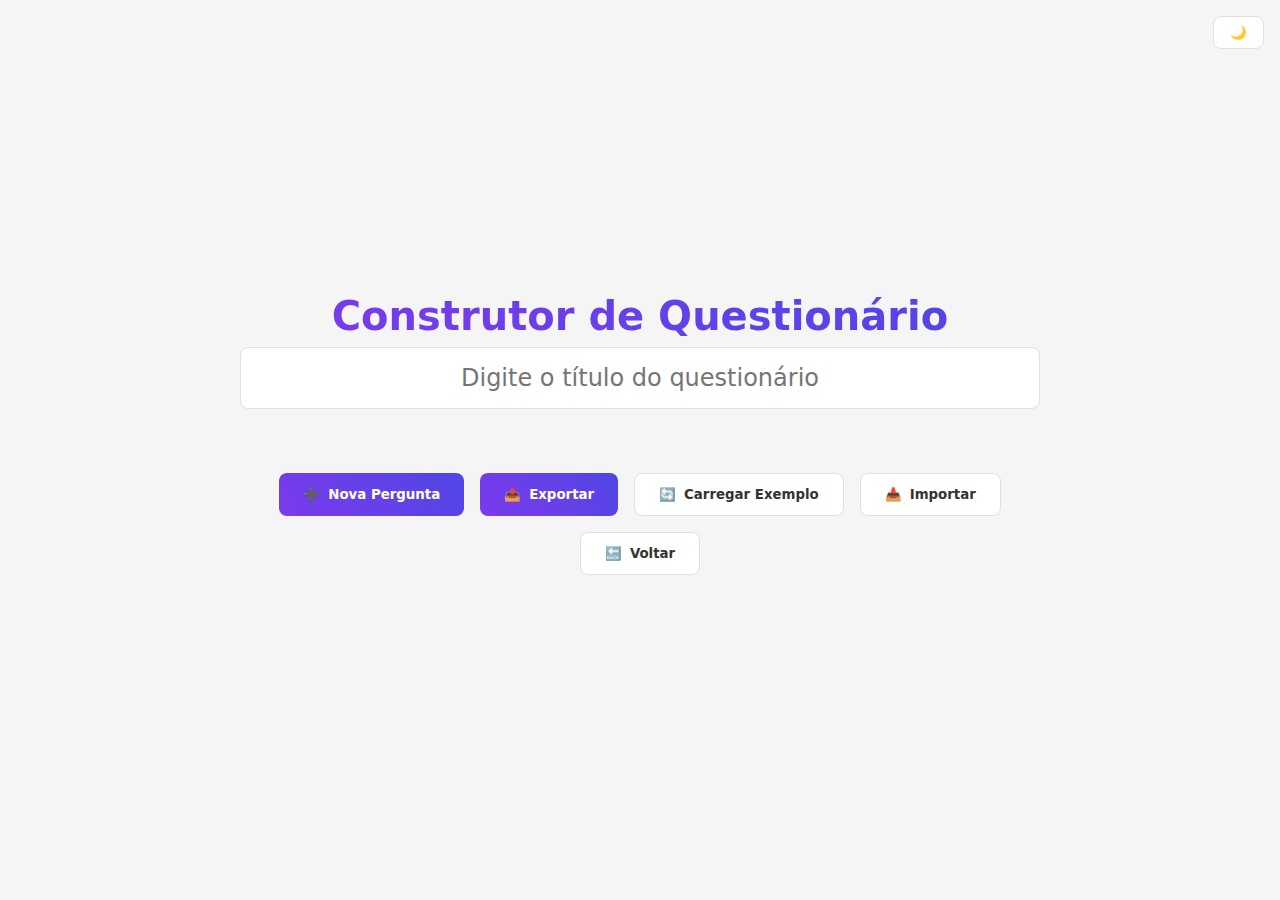
==== public/builder.html @ 8108d2a2 "Release" ====
<!DOCTYPE html>
<html lang="pt-br">
<head>
    <meta charset="UTF-8">
    <meta name="viewport" content="width=device-width, initial-scale=1.0">
    <title>Construtor de Questionários</title>
    <style>
        :root {
            --bg-color: #f5f5f5;
            --card-bg: #ffffff;
            --primary: #7c3aed;
            --secondary: #4f46e5;
            --text: #333333;
            --success: #10b981;
            --warning: #f59e0b;
            --border: #e0e0e0;
        }

        .dark-mode {
            --bg-color: #1a1a1a;
            --card-bg: #2d2d2d;
            --text: #e0e0e0;
            --border: #404040;
        }

        * {
            margin: 0;
            padding: 0;
            box-sizing: border-box;
            font-family: 'Segoe UI', system-ui, sans-serif;
        }

        body {
            background: var(--bg-color);
            color: var(--text);
            min-height: 100vh;
            display: flex;
            justify-content: center;
            align-items: center;
            padding: 2rem;
        }

        .container {
            max-width: 800px;
            width: 100%;
            margin: 0 auto;
        }

        .header {
            text-align: center;
            margin-bottom: 2rem;
        }

        h1 {
            font-size: 2.5rem;
            margin-bottom: 0.5rem;
            background: linear-gradient(to right, var(--primary), var(--secondary));
            background-clip: text;
            -webkit-background-clip: text;
            -webkit-text-fill-color: transparent;
        }

        .controls {
            display: flex;
            gap: 1rem;
            margin-bottom: 2rem;
            justify-content: center;
            flex-wrap: wrap;
        }

        button {
            padding: 0.8rem 1.5rem;
            border: none;
            border-radius: 8px;
            cursor: pointer;
            font-weight: 600;
            transition: all 0.3s ease;
            display: flex;
            align-items: center;
            gap: 0.5rem;
        }

        .btn-primary {
            background: linear-gradient(45deg, var(--primary), var(--secondary));
            color: white;
        }

        .btn-primary:hover {
            opacity: 0.9;
            transform: translateY(-2px);
        }

        .btn-secondary {
            background: var(--card-bg);
            color: var(--text);
            border: 1px solid var(--border);
        }

        .question-block {
            background: var(--card-bg);
            border-radius: 12px;
            padding: 1.5rem;
            margin-bottom: 1.5rem;
            box-shadow: 0 4px 6px rgba(0, 0, 0, 0.1);
        }

        .question-header {
            display: flex;
            justify-content: space-between;
            align-items: center;
            margin-bottom: 1rem;
        }

        .question-title {
            font-size: 1.2rem;
            font-weight: 600;
        }

        .delete-btn {
            background: #dc2626;
            padding: 0.4rem 0.8rem;
            color: white;
            border: none;
            border-radius: 8px;
            cursor: pointer;
        }

        textarea {
            width: 100%;
            background: var(--card-bg);
            border: 1px solid var(--border);
            border-radius: 8px;
            padding: 1rem;
            color: var(--text);
            margin-bottom: 1rem;
            resize: vertical;
            min-height: 80px;
        }

        .options-grid {
            display: grid;
            grid-template-columns: repeat(2, 1fr);
            gap: 1rem;
        }

        .option-item {
            position: relative;
            background: var(--card-bg);
            border: 1px solid var(--border);
            border-radius: 8px;
            padding: 1rem;
        }

        .option-item input {
            width: 100%;
            background: none;
            border: none;
            color: var(--text);
            padding: 0.5rem;
            font-size: 1rem;
        }

        .correct-marker {
            position: absolute;
            top: -10px;
            right: -10px;
            background: var(--success);
            color: white;
            width: 24px;
            height: 24px;
            border-radius: 50%;
            display: none;
            align-items: center;
            justify-content: center;
            font-size: 14px;
        }

        .correct-check:checked + .option-item {
            border: 2px solid var(--success);
        }

        .correct-check:checked + .option-item .correct-marker {
            display: flex;
        }

        .correct-check {
            display: none;
        }

        #questionnaire-title {
            width: 100%;
            background: var(--card-bg);
            border: 1px solid var(--border);
            border-radius: 8px;
            padding: 1rem;
            font-size: 1.5rem;
            color: var(--text);
            margin-bottom: 2rem;
            text-align: center;
        }

        .drag-handle {
            cursor: move;
            opacity: 0.6;
            padding: 0.5rem;
        }

        .drag-handle:hover {
            opacity: 1;
        }

        .mode-toggle {
            position: fixed;
            top: 1rem;
            right: 1rem;
            background: var(--card-bg);
            border: 1px solid var(--border);
            border-radius: 8px;
            padding: 0.5rem 1rem;
            cursor: pointer;
        }
    </style>
</head>
<body>
    <div class="container">
        <div class="header">
            <h1>Construtor de Questionário</h1>
            <input type="text" id="questionnaire-title" placeholder="Digite o título do questionário">
        </div>

        <div class="controls">
            <button class="btn-primary" onclick="addQuestion()">
                <span>➕</span> Nova Pergunta
            </button>
            <button class="btn-primary" onclick="generateQN()">
                <span>📤</span> Exportar
            </button>
            <button class="btn-secondary" onclick="loadAdvancedExample()">
                <span>🔄</span> Carregar Exemplo
            </button>
            <button class="btn-secondary" onclick="importQN()">
                <span>📥</span> Importar
            </button>
            <button class="btn-secondary" onclick="window.location.href = '/'">
                <span>🔙</span> Voltar
            </button>
        </div>

        <div id="questions-container"></div>
    </div>

    <button class="mode-toggle" onclick="toggleDarkMode()">🌙</button>

    <script>
        let questionCount = 0;

        function createQuestionBlock() {
            const block = document.createElement('div');
            block.className = 'question-block';
            block.innerHTML = `
                <div class="question-header">
                    <div class="question-title">Questão</div>
                    <button class="delete-btn" onclick="this.parentElement.parentElement.remove()">🗑️</button>
                </div>
                <textarea placeholder="Digite a pergunta"></textarea>
                <div class="options-grid">
                    ${Array.from({length: 4}, () => `
                    <label>
                        <input type="radio" name="question${questionCount}" class="correct-check" 
                               onclick="toggleCorrect(this)">
                        <div class="option-item">
                            <div class="correct-marker">✓</div>
                            <input type="text" class="option-input" placeholder="Opção">
                        </div>
                    </label>
                    `).join('')}
                </div>
            `;
            questionCount++;
            return block;
        }

        function addQuestion() {
            const container = document.getElementById('questions-container');
            container.appendChild(createQuestionBlock());
        }

        function toggleCorrect(radio) {
            const options = radio.closest('.options-grid').querySelectorAll('.correct-check');
            options.forEach(opt => opt.checked = false);
            radio.checked = true;
        }

        function generateQN() {
            const title = document.getElementById('questionnaire-title').value.trim();
            if (!title) {
                alert('Digite um título para o questionário!');
                return;
            }

            let qnContent = `# ${title}\n`;
            
            document.querySelectorAll('.question-block').forEach(block => {
                const question = block.querySelector('textarea').value.trim();
                const options = Array.from(block.querySelectorAll('.option-input')).map(input => {
                    const isCorrect = input.closest('label').querySelector('.correct-check').checked;
                    return isCorrect ? `*${input.value.trim()}` : input.value.trim();
                });

                if (question && options.every(opt => opt)) {
                    qnContent += `${question} % ${options.join(' % ')}\n`;
                }
            });

            const blob = new Blob([qnContent], { type: 'text/plain;charset=utf-8' });
            const link = document.createElement('a');
            link.href = URL.createObjectURL(blob);
            link.download = `${title.replace(/[^a-z0-9]/gi, '_')}.qn`;
            link.click();
        }

        function loadAdvancedExample() {
            document.getElementById('questionnaire-title').value = 'Geografia Avançada';
            
            const exampleContent = `
                # Geografia Avançada
                Qual destes países tem a maior população? % *China % Índia % Estados Unidos % Indonésia
                Qual é o maior lago da África? % Vitória % *Tanganyika % Malawi % Chade
                Capital da Islândia? % *Reiquiavique % Bergen % Oslo % Helsinque
            `;
            
            const lines = exampleContent.trim().split('\n');
            lines.forEach((line, index) => {
                if (index === 0) return;
                addQuestion();
                const block = document.querySelectorAll('.question-block')[index-1];
                const parts = line.split('%').map(p => p.trim());
                block.querySelector('textarea').value = parts[0];
                parts.slice(1).forEach((opt, i) => {
                    const input = block.querySelectorAll('.option-input')[i];
                    const isCorrect = opt.startsWith('*');
                    input.value = isCorrect ? opt.slice(1) : opt;
                    if (isCorrect) {
                        block.querySelectorAll('.correct-check')[i].checked = true;
                    }
                });
            });
        }

        function importQN() {
            const input = document.createElement('input');
            input.type = 'file';
            input.accept = '.qn';
            input.onchange = e => {
                const file = e.target.files[0];
                const reader = new FileReader();
                reader.onload = e => {
                    const content = e.target.result;
                    const lines = content.trim().split('\n');
                    document.getElementById('questionnaire-title').value = lines[0].slice(2).trim();
                    lines.slice(1).forEach((line, index) => {
                        addQuestion();
                        const block = document.querySelectorAll('.question-block')[index];
                        const parts = line.split('%').map(p => p.trim());
                        block.querySelector('textarea').value = parts[0];
                        parts.slice(1).forEach((opt, i) => {
                            const input = block.querySelectorAll('.option-input')[i];
                            const isCorrect = opt.startsWith('*');
                            input.value = isCorrect ? opt.slice(1) : opt;
                            if (isCorrect) {
                                block.querySelectorAll('.correct-check')[i].checked = true;
                            }
                        });
                    });
                };
                reader.readAsText(file);
            };
            input.click();
        }

        function toggleDarkMode() {
            document.body.classList.toggle('dark-mode');
            const toggleBtn = document.querySelector('.mode-toggle');
            toggleBtn.textContent = document.body.classList.contains('dark-mode') ? '☀️' : '🌙';
        }
    </script>
</body>
</html>
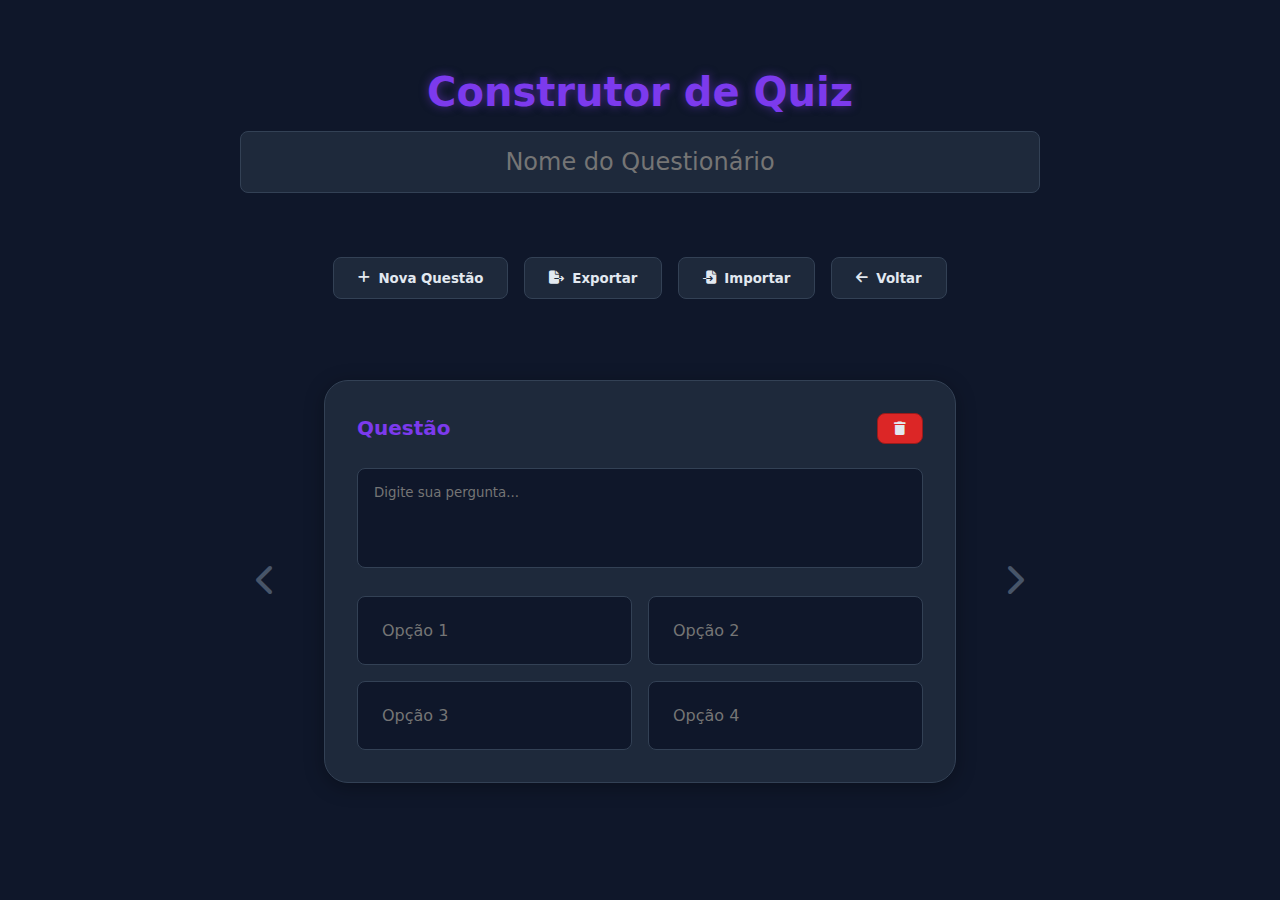
==== commit 892b4a7f: "NextGen v1" ====
--- a/public/builder.html
+++ b/public/builder.html
@@ -3,26 +3,11 @@
 <head>
     <meta charset="UTF-8">
     <meta name="viewport" content="width=device-width, initial-scale=1.0">
-    <title>Construtor de Questionários</title>
+    <title>Passa ou Repassa - Construir Quiz</title>
+    <link href="icons/css/fontawesome.css" rel="stylesheet" />
+    <link href="icons/css/brands.css" rel="stylesheet" />
+    <link href="icons/css/solid.css" rel="stylesheet" />
     <style>
-        :root {
-            --bg-color: #f5f5f5;
-            --card-bg: #ffffff;
-            --primary: #7c3aed;
-            --secondary: #4f46e5;
-            --text: #333333;
-            --success: #10b981;
-            --warning: #f59e0b;
-            --border: #e0e0e0;
-        }
-
-        .dark-mode {
-            --bg-color: #1a1a1a;
-            --card-bg: #2d2d2d;
-            --text: #e0e0e0;
-            --border: #404040;
-        }
-
         * {
             margin: 0;
             padding: 0;
@@ -31,8 +16,8 @@
         }
 
         body {
-            background: var(--bg-color);
-            color: var(--text);
+            background: #0f172a;
+            color: #e2e8f0;
             min-height: 100vh;
             display: flex;
             justify-content: center;
@@ -44,21 +29,36 @@
             max-width: 800px;
             width: 100%;
             margin: 0 auto;
+            position: relative;
         }
 
         .header {
             text-align: center;
             margin-bottom: 2rem;
+            position: relative;
         }
 
         h1 {
             font-size: 2.5rem;
-            margin-bottom: 0.5rem;
-            background: linear-gradient(to right, var(--primary), var(--secondary));
-            background-clip: text;
-            -webkit-background-clip: text;
-            -webkit-text-fill-color: transparent;
-        }
+            margin-bottom: 1rem;
+            color: #7c3aed;
+            text-shadow: 0 0 10px #7c3aed80;
+            animation: neonPulse 2s infinite;
+        }
+
+        .question-block {
+            background: #1e293b;
+            border-radius: 24px;
+            padding: 2rem;
+            border: 1px solid #334155;
+            box-shadow: 0 4px 20px rgba(0, 0, 0, 0.3);
+            transition: all 0.5s cubic-bezier(0.4, 0, 0.2, 1);
+            position: absolute;
+            width: 100%;
+            opacity: 0;
+            transform: translateX(110%);
+        }
+
 
         .controls {
             display: flex;
@@ -78,63 +78,142 @@
             display: flex;
             align-items: center;
             gap: 0.5rem;
-        }
-
-        .btn-primary {
-            background: linear-gradient(45deg, var(--primary), var(--secondary));
-            color: white;
-        }
-
-        .btn-primary:hover {
-            opacity: 0.9;
+            background: #1e293b;
+            color: #e2e8f0;
+            border: 1px solid #334155;
+        }
+
+        button:hover {
             transform: translateY(-2px);
-        }
-
-        .btn-secondary {
-            background: var(--card-bg);
-            color: var(--text);
-            border: 1px solid var(--border);
+            box-shadow: 0 2px 8px rgba(124, 58, 237, 0.3);
+        }
+
+        .question-carousel {
+            display: flex;
+            align-items: center;
+            gap: 2rem;
+            min-height: 400px;
+            position: relative;
+            overflow: hidden;
+        }
+
+        .carousel-nav {
+            font-size: 2rem;
+            cursor: pointer;
+            padding: 1rem;
+            transition: all 0.3s ease;
+            min-width: 50px;
+            text-align: center;
+            color: #7c3aed;
+            text-shadow: 0 0 10px #7c3aed80;
+            z-index: 99999;
+        }
+
+        .carousel-nav.inactive {
+            color: #475569;
+            cursor: not-allowed;
+            text-shadow: none;
+        }
+        .carousel-nav.active {
+            color: #7c3aed;
+            text-shadow: 0 0 10px #7c3aed80;
+        }
+
+        .questions-wrapper {
+            flex: 1;
+            position: relative;
+            height: 500px;
+            display: flex;
+            align-items: center;
+            gap: 10px;
+            justify-content: center;
+        }
+
+        .correct-check {
+            display: none;
         }
 
         .question-block {
-            background: var(--card-bg);
-            border-radius: 12px;
-            padding: 1.5rem;
-            margin-bottom: 1.5rem;
-            box-shadow: 0 4px 6px rgba(0, 0, 0, 0.1);
+            transition: all 0.5s cubic-bezier(0.4, 0, 0.2, 1);
+            transform: translateX(110%);
+            opacity: 0;
+            position: absolute;
+            width: 100%;
+            margin-left: 50px;
+            margin-right: 50px;
+        }
+
+        .question-block.active {
+            transform: translateX(0);
+            opacity: 1;
+        }
+
+        .question-block.prev {
+            transform: translateX(-110%);
+            opacity: 0.2;
+            filter: blur(2px);
+        }
+        textarea {
+            resize: none !important;
+        }
+
+        .question-block.next {
+            transform: translateX(110%);
+            opacity: 0.2;
+            filter: blur(2px);
+        }
+        .question-block.slide-left {
+            animation: slideOutLeft 0.2s forwards;
+        }
+
+        .question-block.slide-right {
+            animation: slideOutRight 0.2s forwards;
+        }
+
+        @keyframes slideOutLeft {
+            to {
+                transform: translateX(-100%);
+                opacity: 0;
+            }
+        }
+
+        @keyframes slideOutRight {
+            to {
+                transform: translateX(100%);
+                opacity: 0;
+            }
         }
 
         .question-header {
             display: flex;
             justify-content: space-between;
             align-items: center;
-            margin-bottom: 1rem;
+            margin-bottom: 1.5rem;
         }
 
         .question-title {
-            font-size: 1.2rem;
+            font-size: 1.25rem;
             font-weight: 600;
-        }
-
-        .delete-btn {
-            background: #dc2626;
-            padding: 0.4rem 0.8rem;
-            color: white;
-            border: none;
-            border-radius: 8px;
-            cursor: pointer;
+            color: #7c3aed;
         }
 
         textarea {
             width: 100%;
-            background: var(--card-bg);
-            border: 1px solid var(--border);
+            background: #0f172a;
+            border: 1px solid #334155;
             border-radius: 8px;
             padding: 1rem;
-            color: var(--text);
-            margin-bottom: 1rem;
+            color: #e2e8f0;
+            margin-bottom: 1.5rem;
             resize: vertical;
-            min-height: 80px;
+            min-height: 100px;
+            transition: all 0.3s ease;
+        }
+
+        textarea:focus {
+            border-color: #7c3aed;
+            box-shadow: 0 0 10px #7c3aed80;
+            outline: none;
         }
 
         .options-grid {
@@ -145,17 +224,22 @@
 
         .option-item {
             position: relative;
-            background: var(--card-bg);
-            border: 1px solid var(--border);
+            background: #0f172a;
+            border: 1px solid #334155;
             border-radius: 8px;
             padding: 1rem;
+            transition: all 0.3s ease;
+        }
+
+        .option-item:hover {
+            border-color: #7c3aed;
         }
 
         .option-item input {
             width: 100%;
             background: none;
             border: none;
-            color: var(--text);
+            color: #e2e8f0;
             padding: 0.5rem;
             font-size: 1rem;
         }
@@ -164,7 +248,7 @@
             position: absolute;
             top: -10px;
             right: -10px;
-            background: var(--success);
+            background: #10b981;
             color: white;
             width: 24px;
             height: 24px;
@@ -173,119 +257,207 @@
             align-items: center;
             justify-content: center;
             font-size: 14px;
+            box-shadow: 0 2px 8px rgba(16, 185, 129, 0.3);
         }
 
         .correct-check:checked + .option-item {
-            border: 2px solid var(--success);
+            border: 2px solid #10b981;
+            box-shadow: 0 0 10px #10b98180;
         }
 
         .correct-check:checked + .option-item .correct-marker {
             display: flex;
-        }
-
-        .correct-check {
-            display: none;
         }
 
         #questionnaire-title {
             width: 100%;
-            background: var(--card-bg);
-            border: 1px solid var(--border);
+            background: #1e293b;
+            border: 1px solid #334155;
             border-radius: 8px;
             padding: 1rem;
             font-size: 1.5rem;
-            color: var(--text);
+            color: #e2e8f0;
             margin-bottom: 2rem;
             text-align: center;
-        }
-
-        .drag-handle {
-            cursor: move;
-            opacity: 0.6;
-            padding: 0.5rem;
-        }
-
-        .drag-handle:hover {
-            opacity: 1;
-        }
-
-        .mode-toggle {
-            position: fixed;
-            top: 1rem;
-            right: 1rem;
-            background: var(--card-bg);
-            border: 1px solid var(--border);
+            transition: all 0.3s ease;
+        }
+
+        #questionnaire-title:focus {
+            border-color: #7c3aed;
+            box-shadow: 0 0 10px #7c3aed80;
+            outline: none;
+        }
+
+        @keyframes neonPulse {
+            0%, 100% { text-shadow: 0 0 10px #7c3aed80; }
+            50% { text-shadow: 0 0 20px #7c3aed, 0 0 30px #7c3aed80; }
+        }
+
+        .delete-btn {
+            background: #dc2626;
+            padding: 0.5rem 1rem;
             border-radius: 8px;
-            padding: 0.5rem 1rem;
-            cursor: pointer;
+            border: 1px solid #991b1b;
+            transition: all 0.3s ease;
+        }
+
+        .delete-btn:hover {
+            background: #991b1b;
+            transform: scale(1.05);
         }
     </style>
 </head>
 <body>
     <div class="container">
         <div class="header">
-            <h1>Construtor de Questionário</h1>
-            <input type="text" id="questionnaire-title" placeholder="Digite o título do questionário">
+            <h1>Construtor de Quiz</h1>
+            <input type="text" id="questionnaire-title" placeholder="Nome do Questionário">
         </div>
 
         <div class="controls">
-            <button class="btn-primary" onclick="addQuestion()">
-                <span>➕</span> Nova Pergunta
+            <button class="px-4 py-1 rounded-md bg-purple-600/40 border-2 border-purple-700 hover:bg-purple-800 transition-all text-white" onclick="addQuestion()">
+                <i class="fa-solid fa-plus mr-2"></i> Nova Questão
             </button>
-            <button class="btn-primary" onclick="generateQN()">
-                <span>📤</span> Exportar
+            <button class="px-4 py-1 rounded-md bg-green-600/40 border-2 border-green-700 hover:bg-green-800 transition-all text-white" onclick="generateQN()">
+                <i class="fa-solid fa-file-export mr-2"></i> Exportar
             </button>
-            <button class="btn-secondary" onclick="loadAdvancedExample()">
-                <span>🔄</span> Carregar Exemplo
+            <button class="px-4 py-1 rounded-md bg-blue-600/40 border-2 border-blue-700 hover:bg-blue-800 transition-all text-white" onclick="importQN()">
+                <i class="fa-solid fa-file-import mr-2"></i> Importar
             </button>
-            <button class="btn-secondary" onclick="importQN()">
-                <span>📥</span> Importar
-            </button>
-            <button class="btn-secondary" onclick="window.location.href = '/'">
-                <span>🔙</span> Voltar
+            <button class="px-4 py-1 rounded-md bg-blue-600/40 border-2 border-blue-700 hover:bg-blue-800 transition-all text-white" onclick="window.location.href = '/'">
+                <i class="fa-solid fa-arrow-left mr-2"></i> Voltar
             </button>
         </div>
 
-        <div id="questions-container"></div>
+        <div class="question-carousel">
+            <div class="carousel-nav" id="prevBtn" onclick="prevQuestion()"><i class="fa-solid fa-chevron-left"></i></div>
+            <div class="questions-wrapper" id="questions-container"></div>
+            <div class="carousel-nav" id="nextBtn" onclick="nextQuestion()"><i class="fa-solid fa-chevron-right"></i></div>
+        </div>
     </div>
 
-    <button class="mode-toggle" onclick="toggleDarkMode()">🌙</button>
-
     <script>
-        let questionCount = 0;
+        let questions = [];
+        let currentQuestion = 0;
+        let xx = 0
+
+        // Inicializa com uma questão
+        window.onload = addQuestion;
 
         function createQuestionBlock() {
             const block = document.createElement('div');
             block.className = 'question-block';
+            block.id = "block"+xx
             block.innerHTML = `
                 <div class="question-header">
                     <div class="question-title">Questão</div>
-                    <button class="delete-btn" onclick="this.parentElement.parentElement.remove()">🗑️</button>
+                    <button class="delete-btn" onclick="deleteQuestion(${questions.length})">
+                        <i class="fa-solid fa-trash"></i>
+                    </button>
                 </div>
-                <textarea placeholder="Digite a pergunta"></textarea>
+                <textarea placeholder="Digite sua pergunta..." rows="3"></textarea>
                 <div class="options-grid">
-                    ${Array.from({length: 4}, () => `
+                    ${Array.from({length: 4}, (_, i) => `
                     <label>
-                        <input type="radio" name="question${questionCount}" class="correct-check" 
-                               onclick="toggleCorrect(this)">
+                        <input type="radio" name="question${questions.length}" class="correct-check" 
+                               onclick="toggleCorrect(this, ${questions.length}, ${i})">
                         <div class="option-item">
                             <div class="correct-marker">✓</div>
-                            <input type="text" class="option-input" placeholder="Opção">
+                            <input type="text" class="option-input" placeholder="Opção ${i + 1}">
                         </div>
                     </label>
                     `).join('')}
                 </div>
             `;
-            questionCount++;
             return block;
         }
-
+        function prevQuestion() {
+            if(currentQuestion > 0) {
+                currentQuestion--;
+                updateCarousel();
+            }
+        }
+
+        function nextQuestion() {
+            if(currentQuestion < questions.length - 1) {
+                currentQuestion++;
+                updateCarousel();
+            }
+        }
+
+        // Função updateCarousel corrigida
+        function updateCarousel() {
+            const container = document.querySelectorAll('#questions-container .question-block');
+            if (currentQuestion > container.length) {
+                currentQuestion = container.length;
+            }
+            container.forEach((elmmt, index) => {
+                const block = elmmt;
+                
+                if(index === currentQuestion) {
+                    block.classList.remove('hidden');
+                    block.classList.add('active');
+                    block.classList.remove('prev');
+                    block.classList.remove('next');
+                } else if(index === currentQuestion - 1) {
+                    block.classList.remove('hidden');
+                    block.classList.remove('active');
+                    block.classList.remove('next');
+                    block.classList.add('prev');
+                } else if(index === currentQuestion + 1) {
+                    block.classList.remove('hidden');
+                    block.classList.remove('active');
+                    block.classList.remove('prev');
+                    block.classList.add('next');
+                } else {
+                    block.classList.add('hidden');
+                    block.classList.remove('active');
+                    block.classList.remove('prev');
+                    block.classList.remove('next');
+                }
+                
+            });
+
+            // Atualizar estado das setas
+            const prevBtn = document.getElementById('prevBtn');
+            const nextBtn = document.getElementById('nextBtn');
+            
+            prevBtn.classList.toggle('inactive', currentQuestion === 0);
+            nextBtn.classList.toggle('inactive', currentQuestion === container.length - 1);
+        }
+        const qcontainer = document.querySelector('#questions-container');
         function addQuestion() {
-            const container = document.getElementById('questions-container');
-            container.appendChild(createQuestionBlock());
-        }
-
-        function toggleCorrect(radio) {
+            const container = document.querySelectorAll('#questions-container .question-block');
+            xx++
+            const newQuestion = {
+                element: createQuestionBlock(),
+                data: {
+                    question: '',
+                    options: Array(4).fill(''),
+                    correct: -1
+                }
+            };
+            qcontainer.appendChild(newQuestion.element)
+            questions.push(newQuestion);
+            currentQuestion = container.length;
+            updateCarousel();
+        }
+
+        function deleteQuestion(index) {
+            const qst =  document.querySelector("#block" + (parseInt(index)+1))
+            questions.splice(index, 1);
+            
+            if(qst.classList.contains('active')) {
+                currentQuestion = Math.min(currentQuestion, questions.length - 1);
+            }
+            
+            qst.remove()
+            
+            updateCarousel();
+        }
+
+        function toggleCorrect(radio, questionIndex, optionIndex) {
+            questions[questionIndex].data.correct = optionIndex;
             const options = radio.closest('.options-grid').querySelectorAll('.correct-check');
             options.forEach(opt => opt.checked = false);
             radio.checked = true;
@@ -293,58 +465,26 @@
 
         function generateQN() {
             const title = document.getElementById('questionnaire-title').value.trim();
-            if (!title) {
-                alert('Digite um título para o questionário!');
-                return;
-            }
+            if(!title) return alert('Digite um título!');
 
             let qnContent = `# ${title}\n`;
             
-            document.querySelectorAll('.question-block').forEach(block => {
-                const question = block.querySelector('textarea').value.trim();
-                const options = Array.from(block.querySelectorAll('.option-input')).map(input => {
-                    const isCorrect = input.closest('label').querySelector('.correct-check').checked;
-                    return isCorrect ? `*${input.value.trim()}` : input.value.trim();
+            questions.forEach(question => {
+                const qText = question.element.querySelector('textarea').value.trim();
+                const options = Array.from(question.element.querySelectorAll('.option-input')).map((input, i) => {
+                    return i === question.data.correct ? `*${input.value.trim()}` : input.value.trim();
                 });
 
-                if (question && options.every(opt => opt)) {
-                    qnContent += `${question} % ${options.join(' % ')}\n`;
+                if(qText && options.every(opt => opt)) {
+                    qnContent += `${qText} % ${options.join(' % ')}\n`;
                 }
             });
 
-            const blob = new Blob([qnContent], { type: 'text/plain;charset=utf-8' });
+            const blob = new Blob([qnContent], { type: 'text/plain' });
             const link = document.createElement('a');
             link.href = URL.createObjectURL(blob);
-            link.download = `${title.replace(/[^a-z0-9]/gi, '_')}.qn`;
+            link.download = `${title.replace(/[^\w]/g, '_')}.qn`;
             link.click();
-        }
-
-        function loadAdvancedExample() {
-            document.getElementById('questionnaire-title').value = 'Geografia Avançada';
-            
-            const exampleContent = `
-                # Geografia Avançada
-                Qual destes países tem a maior população? % *China % Índia % Estados Unidos % Indonésia
-                Qual é o maior lago da África? % Vitória % *Tanganyika % Malawi % Chade
-                Capital da Islândia? % *Reiquiavique % Bergen % Oslo % Helsinque
-            `;
-            
-            const lines = exampleContent.trim().split('\n');
-            lines.forEach((line, index) => {
-                if (index === 0) return;
-                addQuestion();
-                const block = document.querySelectorAll('.question-block')[index-1];
-                const parts = line.split('%').map(p => p.trim());
-                block.querySelector('textarea').value = parts[0];
-                parts.slice(1).forEach((opt, i) => {
-                    const input = block.querySelectorAll('.option-input')[i];
-                    const isCorrect = opt.startsWith('*');
-                    input.value = isCorrect ? opt.slice(1) : opt;
-                    if (isCorrect) {
-                        block.querySelectorAll('.correct-check')[i].checked = true;
-                    }
-                });
-            });
         }
 
         function importQN() {
@@ -355,34 +495,34 @@
                 const file = e.target.files[0];
                 const reader = new FileReader();
                 reader.onload = e => {
-                    const content = e.target.result;
-                    const lines = content.trim().split('\n');
+                    questions = [];
+                    const lines = e.target.result.trim().split('\n');
                     document.getElementById('questionnaire-title').value = lines[0].slice(2).trim();
-                    lines.slice(1).forEach((line, index) => {
+                    
+                    lines.slice(1).forEach(line => {
                         addQuestion();
-                        const block = document.querySelectorAll('.question-block')[index];
+                        const question = questions[questions.length - 1];
                         const parts = line.split('%').map(p => p.trim());
-                        block.querySelector('textarea').value = parts[0];
+                        
+                        question.element.querySelector('textarea').value = parts[0];
                         parts.slice(1).forEach((opt, i) => {
-                            const input = block.querySelectorAll('.option-input')[i];
+                            const input = question.element.querySelectorAll('.option-input')[i];
                             const isCorrect = opt.startsWith('*');
+                            
                             input.value = isCorrect ? opt.slice(1) : opt;
-                            if (isCorrect) {
-                                block.querySelectorAll('.correct-check')[i].checked = true;
+                            if(isCorrect) {
+                                question.data.correct = i;
+                                question.element.querySelectorAll('.correct-check')[i].checked = true;
                             }
                         });
                     });
+                    currentQuestion = 0;
+                    updateCarousel();
                 };
                 reader.readAsText(file);
             };
             input.click();
         }
-
-        function toggleDarkMode() {
-            document.body.classList.toggle('dark-mode');
-            const toggleBtn = document.querySelector('.mode-toggle');
-            toggleBtn.textContent = document.body.classList.contains('dark-mode') ? '☀️' : '🌙';
-        }
     </script>
 </body>
 </html>--- a/public/icons/css/brands.css
+++ b/public/icons/css/brands.css
@@ -0,0 +1,1600 @@
+/*!
+ * Font Awesome Free 6.6.0 by @fontawesome - https://fontawesome.com
+ * License - https://fontawesome.com/license/free (Icons: CC BY 4.0, Fonts: SIL OFL 1.1, Code: MIT License)
+ * Copyright 2024 Fonticons, Inc.
+ */
+:root, :host {
+  --fa-style-family-brands: 'Font Awesome 6 Brands';
+  --fa-font-brands: normal 400 1em/1 'Font Awesome 6 Brands'; }
+
+@font-face {
+  font-family: 'Font Awesome 6 Brands';
+  font-style: normal;
+  font-weight: 400;
+  font-display: block;
+  src: url("../webfonts/fa-brands-400.woff2") format("woff2"), url("../webfonts/fa-brands-400.ttf") format("truetype"); }
+
+.fab,
+.fa-brands {
+  font-weight: 400; }
+
+.fa-monero:before {
+  content: "\f3d0"; }
+
+.fa-hooli:before {
+  content: "\f427"; }
+
+.fa-yelp:before {
+  content: "\f1e9"; }
+
+.fa-cc-visa:before {
+  content: "\f1f0"; }
+
+.fa-lastfm:before {
+  content: "\f202"; }
+
+.fa-shopware:before {
+  content: "\f5b5"; }
+
+.fa-creative-commons-nc:before {
+  content: "\f4e8"; }
+
+.fa-aws:before {
+  content: "\f375"; }
+
+.fa-redhat:before {
+  content: "\f7bc"; }
+
+.fa-yoast:before {
+  content: "\f2b1"; }
+
+.fa-cloudflare:before {
+  content: "\e07d"; }
+
+.fa-ups:before {
+  content: "\f7e0"; }
+
+.fa-pixiv:before {
+  content: "\e640"; }
+
+.fa-wpexplorer:before {
+  content: "\f2de"; }
+
+.fa-dyalog:before {
+  content: "\f399"; }
+
+.fa-bity:before {
+  content: "\f37a"; }
+
+.fa-stackpath:before {
+  content: "\f842"; }
+
+.fa-buysellads:before {
+  content: "\f20d"; }
+
+.fa-first-order:before {
+  content: "\f2b0"; }
+
+.fa-modx:before {
+  content: "\f285"; }
+
+.fa-guilded:before {
+  content: "\e07e"; }
+
+.fa-vnv:before {
+  content: "\f40b"; }
+
+.fa-square-js:before {
+  content: "\f3b9"; }
+
+.fa-js-square:before {
+  content: "\f3b9"; }
+
+.fa-microsoft:before {
+  content: "\f3ca"; }
+
+.fa-qq:before {
+  content: "\f1d6"; }
+
+.fa-orcid:before {
+  content: "\f8d2"; }
+
+.fa-java:before {
+  content: "\f4e4"; }
+
+.fa-invision:before {
+  content: "\f7b0"; }
+
+.fa-creative-commons-pd-alt:before {
+  content: "\f4ed"; }
+
+.fa-centercode:before {
+  content: "\f380"; }
+
+.fa-glide-g:before {
+  content: "\f2a6"; }
+
+.fa-drupal:before {
+  content: "\f1a9"; }
+
+.fa-jxl:before {
+  content: "\e67b"; }
+
+.fa-dart-lang:before {
+  content: "\e693"; }
+
+.fa-hire-a-helper:before {
+  content: "\f3b0"; }
+
+.fa-creative-commons-by:before {
+  content: "\f4e7"; }
+
+.fa-unity:before {
+  content: "\e049"; }
+
+.fa-whmcs:before {
+  content: "\f40d"; }
+
+.fa-rocketchat:before {
+  content: "\f3e8"; }
+
+.fa-vk:before {
+  content: "\f189"; }
+
+.fa-untappd:before {
+  content: "\f405"; }
+
+.fa-mailchimp:before {
+  content: "\f59e"; }
+
+.fa-css3-alt:before {
+  content: "\f38b"; }
+
+.fa-square-reddit:before {
+  content: "\f1a2"; }
+
+.fa-reddit-square:before {
+  content: "\f1a2"; }
+
+.fa-vimeo-v:before {
+  content: "\f27d"; }
+
+.fa-contao:before {
+  content: "\f26d"; }
+
+.fa-square-font-awesome:before {
+  content: "\e5ad"; }
+
+.fa-deskpro:before {
+  content: "\f38f"; }
+
+.fa-brave:before {
+  content: "\e63c"; }
+
+.fa-sistrix:before {
+  content: "\f3ee"; }
+
+.fa-square-instagram:before {
+  content: "\e055"; }
+
+.fa-instagram-square:before {
+  content: "\e055"; }
+
+.fa-battle-net:before {
+  content: "\f835"; }
+
+.fa-the-red-yeti:before {
+  content: "\f69d"; }
+
+.fa-square-hacker-news:before {
+  content: "\f3af"; }
+
+.fa-hacker-news-square:before {
+  content: "\f3af"; }
+
+.fa-edge:before {
+  content: "\f282"; }
+
+.fa-threads:before {
+  content: "\e618"; }
+
+.fa-napster:before {
+  content: "\f3d2"; }
+
+.fa-square-snapchat:before {
+  content: "\f2ad"; }
+
+.fa-snapchat-square:before {
+  content: "\f2ad"; }
+
+.fa-google-plus-g:before {
+  content: "\f0d5"; }
+
+.fa-artstation:before {
+  content: "\f77a"; }
+
+.fa-markdown:before {
+  content: "\f60f"; }
+
+.fa-sourcetree:before {
+  content: "\f7d3"; }
+
+.fa-google-plus:before {
+  content: "\f2b3"; }
+
+.fa-diaspora:before {
+  content: "\f791"; }
+
+.fa-foursquare:before {
+  content: "\f180"; }
+
+.fa-stack-overflow:before {
+  content: "\f16c"; }
+
+.fa-github-alt:before {
+  content: "\f113"; }
+
+.fa-phoenix-squadron:before {
+  content: "\f511"; }
+
+.fa-pagelines:before {
+  content: "\f18c"; }
+
+.fa-algolia:before {
+  content: "\f36c"; }
+
+.fa-red-river:before {
+  content: "\f3e3"; }
+
+.fa-creative-commons-sa:before {
+  content: "\f4ef"; }
+
+.fa-safari:before {
+  content: "\f267"; }
+
+.fa-google:before {
+  content: "\f1a0"; }
+
+.fa-square-font-awesome-stroke:before {
+  content: "\f35c"; }
+
+.fa-font-awesome-alt:before {
+  content: "\f35c"; }
+
+.fa-atlassian:before {
+  content: "\f77b"; }
+
+.fa-linkedin-in:before {
+  content: "\f0e1"; }
+
+.fa-digital-ocean:before {
+  content: "\f391"; }
+
+.fa-nimblr:before {
+  content: "\f5a8"; }
+
+.fa-chromecast:before {
+  content: "\f838"; }
+
+.fa-evernote:before {
+  content: "\f839"; }
+
+.fa-hacker-news:before {
+  content: "\f1d4"; }
+
+.fa-creative-commons-sampling:before {
+  content: "\f4f0"; }
+
+.fa-adversal:before {
+  content: "\f36a"; }
+
+.fa-creative-commons:before {
+  content: "\f25e"; }
+
+.fa-watchman-monitoring:before {
+  content: "\e087"; }
+
+.fa-fonticons:before {
+  content: "\f280"; }
+
+.fa-weixin:before {
+  content: "\f1d7"; }
+
+.fa-shirtsinbulk:before {
+  content: "\f214"; }
+
+.fa-codepen:before {
+  content: "\f1cb"; }
+
+.fa-git-alt:before {
+  content: "\f841"; }
+
+.fa-lyft:before {
+  content: "\f3c3"; }
+
+.fa-rev:before {
+  content: "\f5b2"; }
+
+.fa-windows:before {
+  content: "\f17a"; }
+
+.fa-wizards-of-the-coast:before {
+  content: "\f730"; }
+
+.fa-square-viadeo:before {
+  content: "\f2aa"; }
+
+.fa-viadeo-square:before {
+  content: "\f2aa"; }
+
+.fa-meetup:before {
+  content: "\f2e0"; }
+
+.fa-centos:before {
+  content: "\f789"; }
+
+.fa-adn:before {
+  content: "\f170"; }
+
+.fa-cloudsmith:before {
+  content: "\f384"; }
+
+.fa-opensuse:before {
+  content: "\e62b"; }
+
+.fa-pied-piper-alt:before {
+  content: "\f1a8"; }
+
+.fa-square-dribbble:before {
+  content: "\f397"; }
+
+.fa-dribbble-square:before {
+  content: "\f397"; }
+
+.fa-codiepie:before {
+  content: "\f284"; }
+
+.fa-node:before {
+  content: "\f419"; }
+
+.fa-mix:before {
+  content: "\f3cb"; }
+
+.fa-steam:before {
+  content: "\f1b6"; }
+
+.fa-cc-apple-pay:before {
+  content: "\f416"; }
+
+.fa-scribd:before {
+  content: "\f28a"; }
+
+.fa-debian:before {
+  content: "\e60b"; }
+
+.fa-openid:before {
+  content: "\f19b"; }
+
+.fa-instalod:before {
+  content: "\e081"; }
+
+.fa-expeditedssl:before {
+  content: "\f23e"; }
+
+.fa-sellcast:before {
+  content: "\f2da"; }
+
+.fa-square-twitter:before {
+  content: "\f081"; }
+
+.fa-twitter-square:before {
+  content: "\f081"; }
+
+.fa-r-project:before {
+  content: "\f4f7"; }
+
+.fa-delicious:before {
+  content: "\f1a5"; }
+
+.fa-freebsd:before {
+  content: "\f3a4"; }
+
+.fa-vuejs:before {
+  content: "\f41f"; }
+
+.fa-accusoft:before {
+  content: "\f369"; }
+
+.fa-ioxhost:before {
+  content: "\f208"; }
+
+.fa-fonticons-fi:before {
+  content: "\f3a2"; }
+
+.fa-app-store:before {
+  content: "\f36f"; }
+
+.fa-cc-mastercard:before {
+  content: "\f1f1"; }
+
+.fa-itunes-note:before {
+  content: "\f3b5"; }
+
+.fa-golang:before {
+  content: "\e40f"; }
+
+.fa-kickstarter:before {
+  content: "\f3bb"; }
+
+.fa-square-kickstarter:before {
+  content: "\f3bb"; }
+
+.fa-grav:before {
+  content: "\f2d6"; }
+
+.fa-weibo:before {
+  content: "\f18a"; }
+
+.fa-uncharted:before {
+  content: "\e084"; }
+
+.fa-firstdraft:before {
+  content: "\f3a1"; }
+
+.fa-square-youtube:before {
+  content: "\f431"; }
+
+.fa-youtube-square:before {
+  content: "\f431"; }
+
+.fa-wikipedia-w:before {
+  content: "\f266"; }
+
+.fa-wpressr:before {
+  content: "\f3e4"; }
+
+.fa-rendact:before {
+  content: "\f3e4"; }
+
+.fa-angellist:before {
+  content: "\f209"; }
+
+.fa-galactic-republic:before {
+  content: "\f50c"; }
+
+.fa-nfc-directional:before {
+  content: "\e530"; }
+
+.fa-skype:before {
+  content: "\f17e"; }
+
+.fa-joget:before {
+  content: "\f3b7"; }
+
+.fa-fedora:before {
+  content: "\f798"; }
+
+.fa-stripe-s:before {
+  content: "\f42a"; }
+
+.fa-meta:before {
+  content: "\e49b"; }
+
+.fa-laravel:before {
+  content: "\f3bd"; }
+
+.fa-hotjar:before {
+  content: "\f3b1"; }
+
+.fa-bluetooth-b:before {
+  content: "\f294"; }
+
+.fa-square-letterboxd:before {
+  content: "\e62e"; }
+
+.fa-sticker-mule:before {
+  content: "\f3f7"; }
+
+.fa-creative-commons-zero:before {
+  content: "\f4f3"; }
+
+.fa-hips:before {
+  content: "\f452"; }
+
+.fa-behance:before {
+  content: "\f1b4"; }
+
+.fa-reddit:before {
+  content: "\f1a1"; }
+
+.fa-discord:before {
+  content: "\f392"; }
+
+.fa-chrome:before {
+  content: "\f268"; }
+
+.fa-app-store-ios:before {
+  content: "\f370"; }
+
+.fa-cc-discover:before {
+  content: "\f1f2"; }
+
+.fa-wpbeginner:before {
+  content: "\f297"; }
+
+.fa-confluence:before {
+  content: "\f78d"; }
+
+.fa-shoelace:before {
+  content: "\e60c"; }
+
+.fa-mdb:before {
+  content: "\f8ca"; }
+
+.fa-dochub:before {
+  content: "\f394"; }
+
+.fa-accessible-icon:before {
+  content: "\f368"; }
+
+.fa-ebay:before {
+  content: "\f4f4"; }
+
+.fa-amazon:before {
+  content: "\f270"; }
+
+.fa-unsplash:before {
+  content: "\e07c"; }
+
+.fa-yarn:before {
+  content: "\f7e3"; }
+
+.fa-square-steam:before {
+  content: "\f1b7"; }
+
+.fa-steam-square:before {
+  content: "\f1b7"; }
+
+.fa-500px:before {
+  content: "\f26e"; }
+
+.fa-square-vimeo:before {
+  content: "\f194"; }
+
+.fa-vimeo-square:before {
+  content: "\f194"; }
+
+.fa-asymmetrik:before {
+  content: "\f372"; }
+
+.fa-font-awesome:before {
+  content: "\f2b4"; }
+
+.fa-font-awesome-flag:before {
+  content: "\f2b4"; }
+
+.fa-font-awesome-logo-full:before {
+  content: "\f2b4"; }
+
+.fa-gratipay:before {
+  content: "\f184"; }
+
+.fa-apple:before {
+  content: "\f179"; }
+
+.fa-hive:before {
+  content: "\e07f"; }
+
+.fa-gitkraken:before {
+  content: "\f3a6"; }
+
+.fa-keybase:before {
+  content: "\f4f5"; }
+
+.fa-apple-pay:before {
+  content: "\f415"; }
+
+.fa-padlet:before {
+  content: "\e4a0"; }
+
+.fa-amazon-pay:before {
+  content: "\f42c"; }
+
+.fa-square-github:before {
+  content: "\f092"; }
+
+.fa-github-square:before {
+  content: "\f092"; }
+
+.fa-stumbleupon:before {
+  content: "\f1a4"; }
+
+.fa-fedex:before {
+  content: "\f797"; }
+
+.fa-phoenix-framework:before {
+  content: "\f3dc"; }
+
+.fa-shopify:before {
+  content: "\e057"; }
+
+.fa-neos:before {
+  content: "\f612"; }
+
+.fa-square-threads:before {
+  content: "\e619"; }
+
+.fa-hackerrank:before {
+  content: "\f5f7"; }
+
+.fa-researchgate:before {
+  content: "\f4f8"; }
+
+.fa-swift:before {
+  content: "\f8e1"; }
+
+.fa-angular:before {
+  content: "\f420"; }
+
+.fa-speakap:before {
+  content: "\f3f3"; }
+
+.fa-angrycreative:before {
+  content: "\f36e"; }
+
+.fa-y-combinator:before {
+  content: "\f23b"; }
+
+.fa-empire:before {
+  content: "\f1d1"; }
+
+.fa-envira:before {
+  content: "\f299"; }
+
+.fa-google-scholar:before {
+  content: "\e63b"; }
+
+.fa-square-gitlab:before {
+  content: "\e5ae"; }
+
+.fa-gitlab-square:before {
+  content: "\e5ae"; }
+
+.fa-studiovinari:before {
+  content: "\f3f8"; }
+
+.fa-pied-piper:before {
+  content: "\f2ae"; }
+
+.fa-wordpress:before {
+  content: "\f19a"; }
+
+.fa-product-hunt:before {
+  content: "\f288"; }
+
+.fa-firefox:before {
+  content: "\f269"; }
+
+.fa-linode:before {
+  content: "\f2b8"; }
+
+.fa-goodreads:before {
+  content: "\f3a8"; }
+
+.fa-square-odnoklassniki:before {
+  content: "\f264"; }
+
+.fa-odnoklassniki-square:before {
+  content: "\f264"; }
+
+.fa-jsfiddle:before {
+  content: "\f1cc"; }
+
+.fa-sith:before {
+  content: "\f512"; }
+
+.fa-themeisle:before {
+  content: "\f2b2"; }
+
+.fa-page4:before {
+  content: "\f3d7"; }
+
+.fa-hashnode:before {
+  content: "\e499"; }
+
+.fa-react:before {
+  content: "\f41b"; }
+
+.fa-cc-paypal:before {
+  content: "\f1f4"; }
+
+.fa-squarespace:before {
+  content: "\f5be"; }
+
+.fa-cc-stripe:before {
+  content: "\f1f5"; }
+
+.fa-creative-commons-share:before {
+  content: "\f4f2"; }
+
+.fa-bitcoin:before {
+  content: "\f379"; }
+
+.fa-keycdn:before {
+  content: "\f3ba"; }
+
+.fa-opera:before {
+  content: "\f26a"; }
+
+.fa-itch-io:before {
+  content: "\f83a"; }
+
+.fa-umbraco:before {
+  content: "\f8e8"; }
+
+.fa-galactic-senate:before {
+  content: "\f50d"; }
+
+.fa-ubuntu:before {
+  content: "\f7df"; }
+
+.fa-draft2digital:before {
+  content: "\f396"; }
+
+.fa-stripe:before {
+  content: "\f429"; }
+
+.fa-houzz:before {
+  content: "\f27c"; }
+
+.fa-gg:before {
+  content: "\f260"; }
+
+.fa-dhl:before {
+  content: "\f790"; }
+
+.fa-square-pinterest:before {
+  content: "\f0d3"; }
+
+.fa-pinterest-square:before {
+  content: "\f0d3"; }
+
+.fa-xing:before {
+  content: "\f168"; }
+
+.fa-blackberry:before {
+  content: "\f37b"; }
+
+.fa-creative-commons-pd:before {
+  content: "\f4ec"; }
+
+.fa-playstation:before {
+  content: "\f3df"; }
+
+.fa-quinscape:before {
+  content: "\f459"; }
+
+.fa-less:before {
+  content: "\f41d"; }
+
+.fa-blogger-b:before {
+  content: "\f37d"; }
+
+.fa-opencart:before {
+  content: "\f23d"; }
+
+.fa-vine:before {
+  content: "\f1ca"; }
+
+.fa-signal-messenger:before {
+  content: "\e663"; }
+
+.fa-paypal:before {
+  content: "\f1ed"; }
+
+.fa-gitlab:before {
+  content: "\f296"; }
+
+.fa-typo3:before {
+  content: "\f42b"; }
+
+.fa-reddit-alien:before {
+  content: "\f281"; }
+
+.fa-yahoo:before {
+  content: "\f19e"; }
+
+.fa-dailymotion:before {
+  content: "\e052"; }
+
+.fa-affiliatetheme:before {
+  content: "\f36b"; }
+
+.fa-pied-piper-pp:before {
+  content: "\f1a7"; }
+
+.fa-bootstrap:before {
+  content: "\f836"; }
+
+.fa-odnoklassniki:before {
+  content: "\f263"; }
+
+.fa-nfc-symbol:before {
+  content: "\e531"; }
+
+.fa-mintbit:before {
+  content: "\e62f"; }
+
+.fa-ethereum:before {
+  content: "\f42e"; }
+
+.fa-speaker-deck:before {
+  content: "\f83c"; }
+
+.fa-creative-commons-nc-eu:before {
+  content: "\f4e9"; }
+
+.fa-patreon:before {
+  content: "\f3d9"; }
+
+.fa-avianex:before {
+  content: "\f374"; }
+
+.fa-ello:before {
+  content: "\f5f1"; }
+
+.fa-gofore:before {
+  content: "\f3a7"; }
+
+.fa-bimobject:before {
+  content: "\f378"; }
+
+.fa-brave-reverse:before {
+  content: "\e63d"; }
+
+.fa-facebook-f:before {
+  content: "\f39e"; }
+
+.fa-square-google-plus:before {
+  content: "\f0d4"; }
+
+.fa-google-plus-square:before {
+  content: "\f0d4"; }
+
+.fa-web-awesome:before {
+  content: "\e682"; }
+
+.fa-mandalorian:before {
+  content: "\f50f"; }
+
+.fa-first-order-alt:before {
+  content: "\f50a"; }
+
+.fa-osi:before {
+  content: "\f41a"; }
+
+.fa-google-wallet:before {
+  content: "\f1ee"; }
+
+.fa-d-and-d-beyond:before {
+  content: "\f6ca"; }
+
+.fa-periscope:before {
+  content: "\f3da"; }
+
+.fa-fulcrum:before {
+  content: "\f50b"; }
+
+.fa-cloudscale:before {
+  content: "\f383"; }
+
+.fa-forumbee:before {
+  content: "\f211"; }
+
+.fa-mizuni:before {
+  content: "\f3cc"; }
+
+.fa-schlix:before {
+  content: "\f3ea"; }
+
+.fa-square-xing:before {
+  content: "\f169"; }
+
+.fa-xing-square:before {
+  content: "\f169"; }
+
+.fa-bandcamp:before {
+  content: "\f2d5"; }
+
+.fa-wpforms:before {
+  content: "\f298"; }
+
+.fa-cloudversify:before {
+  content: "\f385"; }
+
+.fa-usps:before {
+  content: "\f7e1"; }
+
+.fa-megaport:before {
+  content: "\f5a3"; }
+
+.fa-magento:before {
+  content: "\f3c4"; }
+
+.fa-spotify:before {
+  content: "\f1bc"; }
+
+.fa-optin-monster:before {
+  content: "\f23c"; }
+
+.fa-fly:before {
+  content: "\f417"; }
+
+.fa-aviato:before {
+  content: "\f421"; }
+
+.fa-itunes:before {
+  content: "\f3b4"; }
+
+.fa-cuttlefish:before {
+  content: "\f38c"; }
+
+.fa-blogger:before {
+  content: "\f37c"; }
+
+.fa-flickr:before {
+  content: "\f16e"; }
+
+.fa-viber:before {
+  content: "\f409"; }
+
+.fa-soundcloud:before {
+  content: "\f1be"; }
+
+.fa-digg:before {
+  content: "\f1a6"; }
+
+.fa-tencent-weibo:before {
+  content: "\f1d5"; }
+
+.fa-letterboxd:before {
+  content: "\e62d"; }
+
+.fa-symfony:before {
+  content: "\f83d"; }
+
+.fa-maxcdn:before {
+  content: "\f136"; }
+
+.fa-etsy:before {
+  content: "\f2d7"; }
+
+.fa-facebook-messenger:before {
+  content: "\f39f"; }
+
+.fa-audible:before {
+  content: "\f373"; }
+
+.fa-think-peaks:before {
+  content: "\f731"; }
+
+.fa-bilibili:before {
+  content: "\e3d9"; }
+
+.fa-erlang:before {
+  content: "\f39d"; }
+
+.fa-x-twitter:before {
+  content: "\e61b"; }
+
+.fa-cotton-bureau:before {
+  content: "\f89e"; }
+
+.fa-dashcube:before {
+  content: "\f210"; }
+
+.fa-42-group:before {
+  content: "\e080"; }
+
+.fa-innosoft:before {
+  content: "\e080"; }
+
+.fa-stack-exchange:before {
+  content: "\f18d"; }
+
+.fa-elementor:before {
+  content: "\f430"; }
+
+.fa-square-pied-piper:before {
+  content: "\e01e"; }
+
+.fa-pied-piper-square:before {
+  content: "\e01e"; }
+
+.fa-creative-commons-nd:before {
+  content: "\f4eb"; }
+
+.fa-palfed:before {
+  content: "\f3d8"; }
+
+.fa-superpowers:before {
+  content: "\f2dd"; }
+
+.fa-resolving:before {
+  content: "\f3e7"; }
+
+.fa-xbox:before {
+  content: "\f412"; }
+
+.fa-square-web-awesome-stroke:before {
+  content: "\e684"; }
+
+.fa-searchengin:before {
+  content: "\f3eb"; }
+
+.fa-tiktok:before {
+  content: "\e07b"; }
+
+.fa-square-facebook:before {
+  content: "\f082"; }
+
+.fa-facebook-square:before {
+  content: "\f082"; }
+
+.fa-renren:before {
+  content: "\f18b"; }
+
+.fa-linux:before {
+  content: "\f17c"; }
+
+.fa-glide:before {
+  content: "\f2a5"; }
+
+.fa-linkedin:before {
+  content: "\f08c"; }
+
+.fa-hubspot:before {
+  content: "\f3b2"; }
+
+.fa-deploydog:before {
+  content: "\f38e"; }
+
+.fa-twitch:before {
+  content: "\f1e8"; }
+
+.fa-flutter:before {
+  content: "\e694"; }
+
+.fa-ravelry:before {
+  content: "\f2d9"; }
+
+.fa-mixer:before {
+  content: "\e056"; }
+
+.fa-square-lastfm:before {
+  content: "\f203"; }
+
+.fa-lastfm-square:before {
+  content: "\f203"; }
+
+.fa-vimeo:before {
+  content: "\f40a"; }
+
+.fa-mendeley:before {
+  content: "\f7b3"; }
+
+.fa-uniregistry:before {
+  content: "\f404"; }
+
+.fa-figma:before {
+  content: "\f799"; }
+
+.fa-creative-commons-remix:before {
+  content: "\f4ee"; }
+
+.fa-cc-amazon-pay:before {
+  content: "\f42d"; }
+
+.fa-dropbox:before {
+  content: "\f16b"; }
+
+.fa-instagram:before {
+  content: "\f16d"; }
+
+.fa-cmplid:before {
+  content: "\e360"; }
+
+.fa-upwork:before {
+  content: "\e641"; }
+
+.fa-facebook:before {
+  content: "\f09a"; }
+
+.fa-gripfire:before {
+  content: "\f3ac"; }
+
+.fa-jedi-order:before {
+  content: "\f50e"; }
+
+.fa-uikit:before {
+  content: "\f403"; }
+
+.fa-fort-awesome-alt:before {
+  content: "\f3a3"; }
+
+.fa-phabricator:before {
+  content: "\f3db"; }
+
+.fa-ussunnah:before {
+  content: "\f407"; }
+
+.fa-earlybirds:before {
+  content: "\f39a"; }
+
+.fa-trade-federation:before {
+  content: "\f513"; }
+
+.fa-autoprefixer:before {
+  content: "\f41c"; }
+
+.fa-whatsapp:before {
+  content: "\f232"; }
+
+.fa-square-upwork:before {
+  content: "\e67c"; }
+
+.fa-slideshare:before {
+  content: "\f1e7"; }
+
+.fa-google-play:before {
+  content: "\f3ab"; }
+
+.fa-viadeo:before {
+  content: "\f2a9"; }
+
+.fa-line:before {
+  content: "\f3c0"; }
+
+.fa-google-drive:before {
+  content: "\f3aa"; }
+
+.fa-servicestack:before {
+  content: "\f3ec"; }
+
+.fa-simplybuilt:before {
+  content: "\f215"; }
+
+.fa-bitbucket:before {
+  content: "\f171"; }
+
+.fa-imdb:before {
+  content: "\f2d8"; }
+
+.fa-deezer:before {
+  content: "\e077"; }
+
+.fa-raspberry-pi:before {
+  content: "\f7bb"; }
+
+.fa-jira:before {
+  content: "\f7b1"; }
+
+.fa-docker:before {
+  content: "\f395"; }
+
+.fa-screenpal:before {
+  content: "\e570"; }
+
+.fa-bluetooth:before {
+  content: "\f293"; }
+
+.fa-gitter:before {
+  content: "\f426"; }
+
+.fa-d-and-d:before {
+  content: "\f38d"; }
+
+.fa-microblog:before {
+  content: "\e01a"; }
+
+.fa-cc-diners-club:before {
+  content: "\f24c"; }
+
+.fa-gg-circle:before {
+  content: "\f261"; }
+
+.fa-pied-piper-hat:before {
+  content: "\f4e5"; }
+
+.fa-kickstarter-k:before {
+  content: "\f3bc"; }
+
+.fa-yandex:before {
+  content: "\f413"; }
+
+.fa-readme:before {
+  content: "\f4d5"; }
+
+.fa-html5:before {
+  content: "\f13b"; }
+
+.fa-sellsy:before {
+  content: "\f213"; }
+
+.fa-square-web-awesome:before {
+  content: "\e683"; }
+
+.fa-sass:before {
+  content: "\f41e"; }
+
+.fa-wirsindhandwerk:before {
+  content: "\e2d0"; }
+
+.fa-wsh:before {
+  content: "\e2d0"; }
+
+.fa-buromobelexperte:before {
+  content: "\f37f"; }
+
+.fa-salesforce:before {
+  content: "\f83b"; }
+
+.fa-octopus-deploy:before {
+  content: "\e082"; }
+
+.fa-medapps:before {
+  content: "\f3c6"; }
+
+.fa-ns8:before {
+  content: "\f3d5"; }
+
+.fa-pinterest-p:before {
+  content: "\f231"; }
+
+.fa-apper:before {
+  content: "\f371"; }
+
+.fa-fort-awesome:before {
+  content: "\f286"; }
+
+.fa-waze:before {
+  content: "\f83f"; }
+
+.fa-bluesky:before {
+  content: "\e671"; }
+
+.fa-cc-jcb:before {
+  content: "\f24b"; }
+
+.fa-snapchat:before {
+  content: "\f2ab"; }
+
+.fa-snapchat-ghost:before {
+  content: "\f2ab"; }
+
+.fa-fantasy-flight-games:before {
+  content: "\f6dc"; }
+
+.fa-rust:before {
+  content: "\e07a"; }
+
+.fa-wix:before {
+  content: "\f5cf"; }
+
+.fa-square-behance:before {
+  content: "\f1b5"; }
+
+.fa-behance-square:before {
+  content: "\f1b5"; }
+
+.fa-supple:before {
+  content: "\f3f9"; }
+
+.fa-webflow:before {
+  content: "\e65c"; }
+
+.fa-rebel:before {
+  content: "\f1d0"; }
+
+.fa-css3:before {
+  content: "\f13c"; }
+
+.fa-staylinked:before {
+  content: "\f3f5"; }
+
+.fa-kaggle:before {
+  content: "\f5fa"; }
+
+.fa-space-awesome:before {
+  content: "\e5ac"; }
+
+.fa-deviantart:before {
+  content: "\f1bd"; }
+
+.fa-cpanel:before {
+  content: "\f388"; }
+
+.fa-goodreads-g:before {
+  content: "\f3a9"; }
+
+.fa-square-git:before {
+  content: "\f1d2"; }
+
+.fa-git-square:before {
+  content: "\f1d2"; }
+
+.fa-square-tumblr:before {
+  content: "\f174"; }
+
+.fa-tumblr-square:before {
+  content: "\f174"; }
+
+.fa-trello:before {
+  content: "\f181"; }
+
+.fa-creative-commons-nc-jp:before {
+  content: "\f4ea"; }
+
+.fa-get-pocket:before {
+  content: "\f265"; }
+
+.fa-perbyte:before {
+  content: "\e083"; }
+
+.fa-grunt:before {
+  content: "\f3ad"; }
+
+.fa-weebly:before {
+  content: "\f5cc"; }
+
+.fa-connectdevelop:before {
+  content: "\f20e"; }
+
+.fa-leanpub:before {
+  content: "\f212"; }
+
+.fa-black-tie:before {
+  content: "\f27e"; }
+
+.fa-themeco:before {
+  content: "\f5c6"; }
+
+.fa-python:before {
+  content: "\f3e2"; }
+
+.fa-android:before {
+  content: "\f17b"; }
+
+.fa-bots:before {
+  content: "\e340"; }
+
+.fa-free-code-camp:before {
+  content: "\f2c5"; }
+
+.fa-hornbill:before {
+  content: "\f592"; }
+
+.fa-js:before {
+  content: "\f3b8"; }
+
+.fa-ideal:before {
+  content: "\e013"; }
+
+.fa-git:before {
+  content: "\f1d3"; }
+
+.fa-dev:before {
+  content: "\f6cc"; }
+
+.fa-sketch:before {
+  content: "\f7c6"; }
+
+.fa-yandex-international:before {
+  content: "\f414"; }
+
+.fa-cc-amex:before {
+  content: "\f1f3"; }
+
+.fa-uber:before {
+  content: "\f402"; }
+
+.fa-github:before {
+  content: "\f09b"; }
+
+.fa-php:before {
+  content: "\f457"; }
+
+.fa-alipay:before {
+  content: "\f642"; }
+
+.fa-youtube:before {
+  content: "\f167"; }
+
+.fa-skyatlas:before {
+  content: "\f216"; }
+
+.fa-firefox-browser:before {
+  content: "\e007"; }
+
+.fa-replyd:before {
+  content: "\f3e6"; }
+
+.fa-suse:before {
+  content: "\f7d6"; }
+
+.fa-jenkins:before {
+  content: "\f3b6"; }
+
+.fa-twitter:before {
+  content: "\f099"; }
+
+.fa-rockrms:before {
+  content: "\f3e9"; }
+
+.fa-pinterest:before {
+  content: "\f0d2"; }
+
+.fa-buffer:before {
+  content: "\f837"; }
+
+.fa-npm:before {
+  content: "\f3d4"; }
+
+.fa-yammer:before {
+  content: "\f840"; }
+
+.fa-btc:before {
+  content: "\f15a"; }
+
+.fa-dribbble:before {
+  content: "\f17d"; }
+
+.fa-stumbleupon-circle:before {
+  content: "\f1a3"; }
+
+.fa-internet-explorer:before {
+  content: "\f26b"; }
+
+.fa-stubber:before {
+  content: "\e5c7"; }
+
+.fa-telegram:before {
+  content: "\f2c6"; }
+
+.fa-telegram-plane:before {
+  content: "\f2c6"; }
+
+.fa-old-republic:before {
+  content: "\f510"; }
+
+.fa-odysee:before {
+  content: "\e5c6"; }
+
+.fa-square-whatsapp:before {
+  content: "\f40c"; }
+
+.fa-whatsapp-square:before {
+  content: "\f40c"; }
+
+.fa-node-js:before {
+  content: "\f3d3"; }
+
+.fa-edge-legacy:before {
+  content: "\e078"; }
+
+.fa-slack:before {
+  content: "\f198"; }
+
+.fa-slack-hash:before {
+  content: "\f198"; }
+
+.fa-medrt:before {
+  content: "\f3c8"; }
+
+.fa-usb:before {
+  content: "\f287"; }
+
+.fa-tumblr:before {
+  content: "\f173"; }
+
+.fa-vaadin:before {
+  content: "\f408"; }
+
+.fa-quora:before {
+  content: "\f2c4"; }
+
+.fa-square-x-twitter:before {
+  content: "\e61a"; }
+
+.fa-reacteurope:before {
+  content: "\f75d"; }
+
+.fa-medium:before {
+  content: "\f23a"; }
+
+.fa-medium-m:before {
+  content: "\f23a"; }
+
+.fa-amilia:before {
+  content: "\f36d"; }
+
+.fa-mixcloud:before {
+  content: "\f289"; }
+
+.fa-flipboard:before {
+  content: "\f44d"; }
+
+.fa-viacoin:before {
+  content: "\f237"; }
+
+.fa-critical-role:before {
+  content: "\f6c9"; }
+
+.fa-sitrox:before {
+  content: "\e44a"; }
+
+.fa-discourse:before {
+  content: "\f393"; }
+
+.fa-joomla:before {
+  content: "\f1aa"; }
+
+.fa-mastodon:before {
+  content: "\f4f6"; }
+
+.fa-airbnb:before {
+  content: "\f834"; }
+
+.fa-wolf-pack-battalion:before {
+  content: "\f514"; }
+
+.fa-buy-n-large:before {
+  content: "\f8a6"; }
+
+.fa-gulp:before {
+  content: "\f3ae"; }
+
+.fa-creative-commons-sampling-plus:before {
+  content: "\f4f1"; }
+
+.fa-strava:before {
+  content: "\f428"; }
+
+.fa-ember:before {
+  content: "\f423"; }
+
+.fa-canadian-maple-leaf:before {
+  content: "\f785"; }
+
+.fa-teamspeak:before {
+  content: "\f4f9"; }
+
+.fa-pushed:before {
+  content: "\f3e1"; }
+
+.fa-wordpress-simple:before {
+  content: "\f411"; }
+
+.fa-nutritionix:before {
+  content: "\f3d6"; }
+
+.fa-wodu:before {
+  content: "\e088"; }
+
+.fa-google-pay:before {
+  content: "\e079"; }
+
+.fa-intercom:before {
+  content: "\f7af"; }
+
+.fa-zhihu:before {
+  content: "\f63f"; }
+
+.fa-korvue:before {
+  content: "\f42f"; }
+
+.fa-pix:before {
+  content: "\e43a"; }
+
+.fa-steam-symbol:before {
+  content: "\f3f6"; }
--- a/public/icons/css/solid.css
+++ b/public/icons/css/solid.css
@@ -0,0 +1,19 @@
+/*!
+ * Font Awesome Free 6.6.0 by @fontawesome - https://fontawesome.com
+ * License - https://fontawesome.com/license/free (Icons: CC BY 4.0, Fonts: SIL OFL 1.1, Code: MIT License)
+ * Copyright 2024 Fonticons, Inc.
+ */
+:root, :host {
+  --fa-style-family-classic: 'Font Awesome 6 Free';
+  --fa-font-solid: normal 900 1em/1 'Font Awesome 6 Free'; }
+
+@font-face {
+  font-family: 'Font Awesome 6 Free';
+  font-style: normal;
+  font-weight: 900;
+  font-display: block;
+  src: url("../webfonts/fa-solid-900.woff2") format("woff2"), url("../webfonts/fa-solid-900.ttf") format("truetype"); }
+
+.fas,
+.fa-solid {
+  font-weight: 900; }
